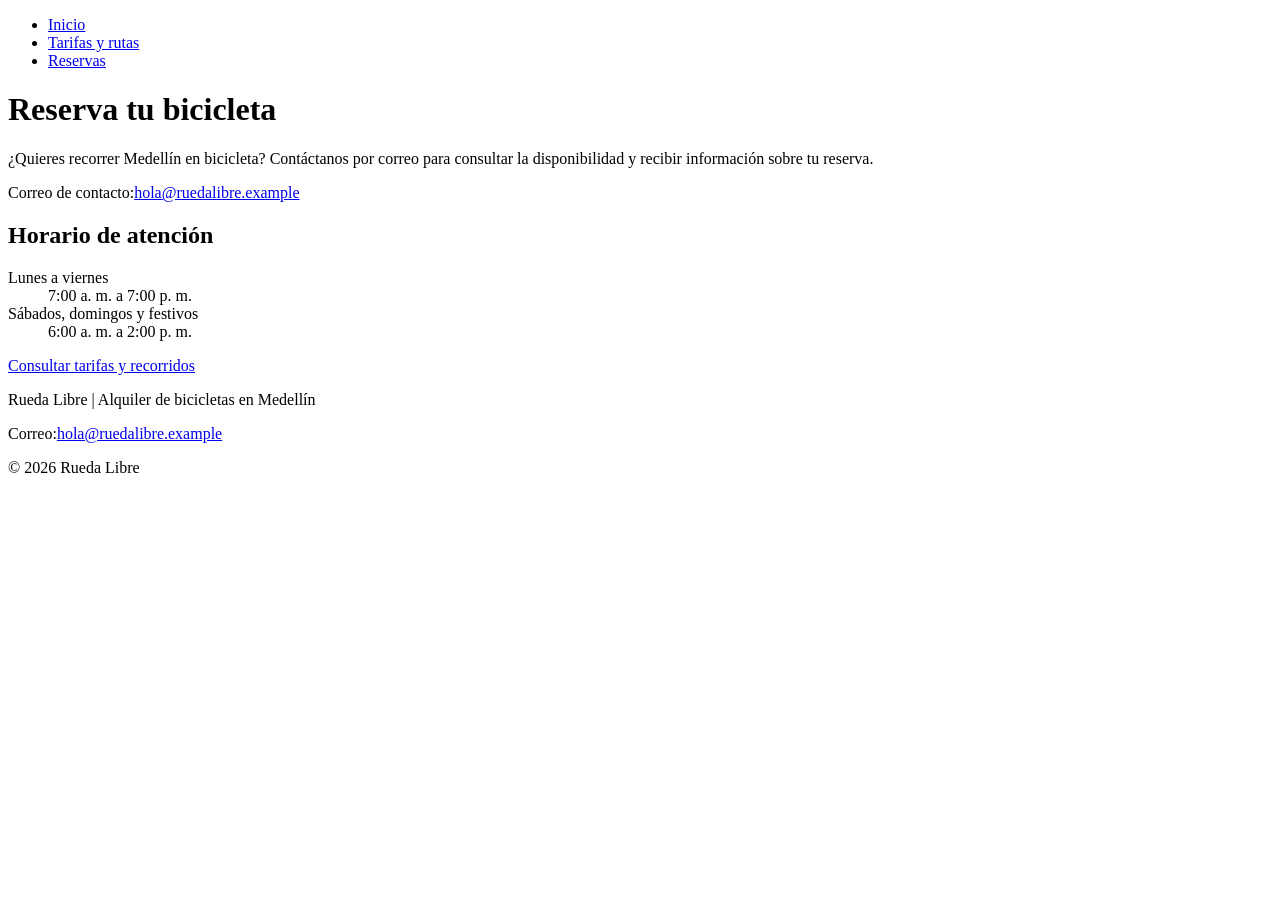
==== paginas/reservas.html @ 4bfce81e "v0.1: integrar navegación y página de reservas" ====
<!DOCTYPE html>
<html lang="es">
<head>
    <meta charset="UTF-8">
    <meta name="viewport" content="width=device-width, initial-scale=1.0">
    <meta name="description" content="Consulta cómo reservar tu bicicleta con Rueda Libre en Medellín y conoce nuestros horarios de atención.">
    <title>Reservas | Rueda Libre</title>
</head>
<body>

    <nav>
        <ul>
            <li><a href="../index.html">Inicio</a></li>
            <li><a href="tarifas.html">Tarifas y rutas</a></li>
            <li><a href="reservas.html">Reservas</a></li>
        </ul>
    </nav>

    <main>
        <h1>Reserva tu bicicleta</h1>

        <p>¿Quieres recorrer Medellín en bicicleta? Contáctanos por correo para consultar la disponibilidad y recibir información sobre tu reserva.</p>
        <p>Correo de contacto:<a href="mailto:hola@ruedalibre.example">hola@ruedalibre.example</a></p>

        <h2>Horario de atención</h2>

        <dl>
            <dt>Lunes a viernes</dt>
            <dd>7:00 a. m. a 7:00 p. m.</dd>

            <dt>Sábados, domingos y festivos</dt>
            <dd>6:00 a. m. a 2:00 p. m.</dd>
        </dl>

        <p><a href="tarifas.html">Consultar tarifas y recorridos</a></p>
    </main>

    <footer>
        <p>Rueda Libre | Alquiler de bicicletas en Medellín</p>
        <p>Correo:<a href="mailto:hola@ruedalibre.example">hola@ruedalibre.example</a></p>
        <p>&copy; 2026 Rueda Libre</p>
    </footer>

</body>
</html>
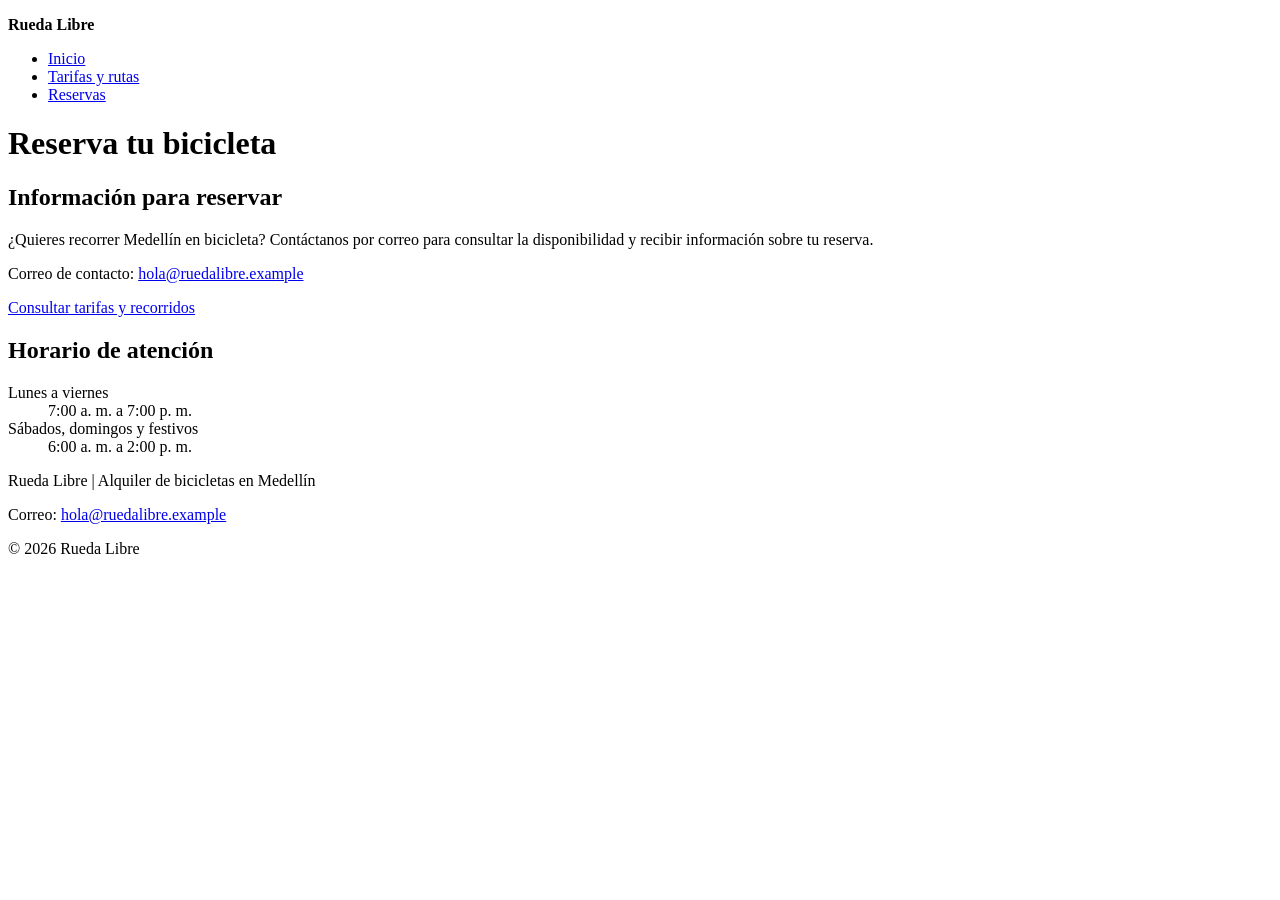
==== commit e9594492: "Refactorizar páginas con HTML semántico" ====
--- a/paginas/reservas.html
+++ b/paginas/reservas.html
@@ -8,36 +8,42 @@
 </head>
 <body>
 
-    <nav>
-        <ul>
-            <li><a href="../index.html">Inicio</a></li>
-            <li><a href="tarifas.html">Tarifas y rutas</a></li>
-            <li><a href="reservas.html">Reservas</a></li>
-        </ul>
-    </nav>
+    <header>
+        <p><strong>Rueda Libre</strong></p>
+        <nav aria-label="Navegación principal">
+            <ul>
+                <li><a href="../index.html">Inicio</a></li>
+                <li><a href="tarifas.html">Tarifas y rutas</a></li>
+                <li><a href="reservas.html">Reservas</a></li>
+            </ul>
+        </nav>
+    </header>
 
     <main>
         <h1>Reserva tu bicicleta</h1>
 
-        <p>¿Quieres recorrer Medellín en bicicleta? Contáctanos por correo para consultar la disponibilidad y recibir información sobre tu reserva.</p>
-        <p>Correo de contacto:<a href="mailto:hola@ruedalibre.example">hola@ruedalibre.example</a></p>
+        <section>
+            <h2>Información para reservar</h2>
+            <p>¿Quieres recorrer Medellín en bicicleta? Contáctanos por correo para consultar la disponibilidad y recibir información sobre tu reserva.</p>
+            <p>Correo de contacto: <a href="mailto:hola@ruedalibre.example">hola@ruedalibre.example</a></p>
+            <p><a href="tarifas.html">Consultar tarifas y recorridos</a></p>
+        </section>
 
-        <h2>Horario de atención</h2>
+        <aside>
+            <h2>Horario de atención</h2>
+            <dl>
+                <dt>Lunes a viernes</dt>
+                <dd>7:00 a. m. a 7:00 p. m.</dd>
 
-        <dl>
-            <dt>Lunes a viernes</dt>
-            <dd>7:00 a. m. a 7:00 p. m.</dd>
-
-            <dt>Sábados, domingos y festivos</dt>
-            <dd>6:00 a. m. a 2:00 p. m.</dd>
-        </dl>
-
-        <p><a href="tarifas.html">Consultar tarifas y recorridos</a></p>
+                <dt>Sábados, domingos y festivos</dt>
+                <dd>6:00 a. m. a 2:00 p. m.</dd>
+            </dl>
+        </aside>
     </main>
 
     <footer>
         <p>Rueda Libre | Alquiler de bicicletas en Medellín</p>
-        <p>Correo:<a href="mailto:hola@ruedalibre.example">hola@ruedalibre.example</a></p>
+        <p>Correo: <a href="mailto:hola@ruedalibre.example">hola@ruedalibre.example</a></p>
         <p>&copy; 2026 Rueda Libre</p>
     </footer>
 
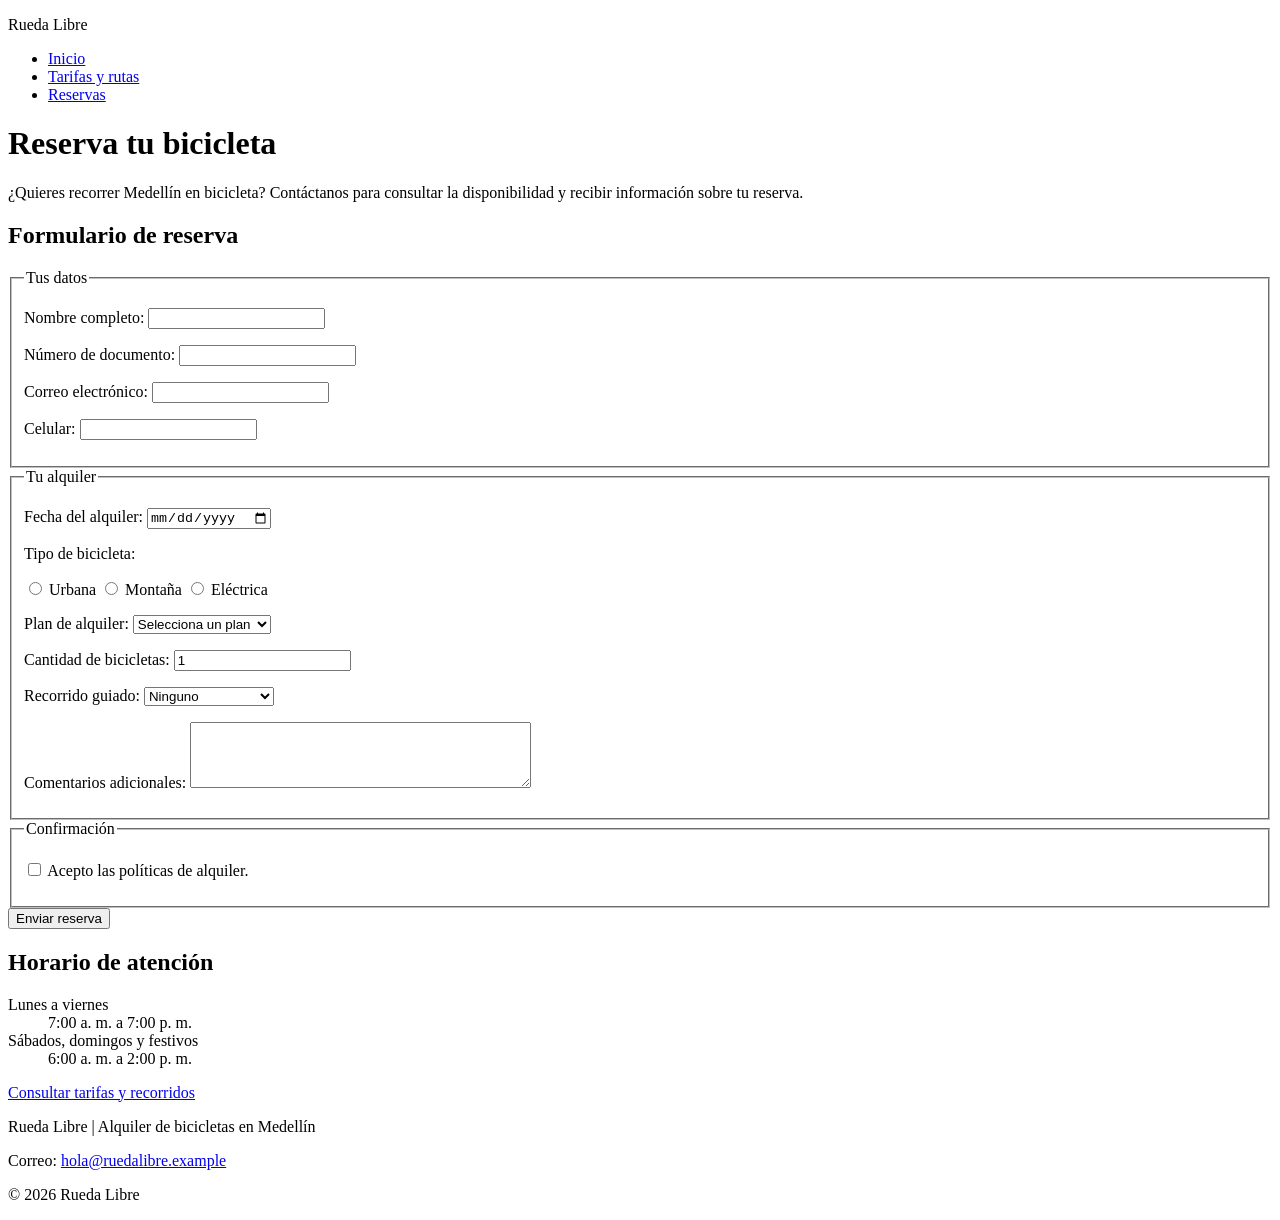
==== commit 62c4c135: "MiniReto 6: crear formulario de reservas" ====
--- a/paginas/reservas.html
+++ b/paginas/reservas.html
@@ -6,10 +6,12 @@
     <meta name="description" content="Consulta cómo reservar tu bicicleta con Rueda Libre en Medellín y conoce nuestros horarios de atención.">
     <title>Reservas | Rueda Libre</title>
 </head>
+
 <body>
 
     <header>
-        <p><strong>Rueda Libre</strong></p>
+        <p>Rueda Libre</p>
+
         <nav aria-label="Navegación principal">
             <ul>
                 <li><a href="../index.html">Inicio</a></li>
@@ -22,15 +24,117 @@
     <main>
         <h1>Reserva tu bicicleta</h1>
 
+        <p>¿Quieres recorrer Medellín en bicicleta? Contáctanos para consultar la disponibilidad y recibir información sobre tu reserva.</p>
+
         <section>
-            <h2>Información para reservar</h2>
-            <p>¿Quieres recorrer Medellín en bicicleta? Contáctanos por correo para consultar la disponibilidad y recibir información sobre tu reserva.</p>
-            <p>Correo de contacto: <a href="mailto:hola@ruedalibre.example">hola@ruedalibre.example</a></p>
-            <p><a href="tarifas.html">Consultar tarifas y recorridos</a></p>
+            <h2>Formulario de reserva</h2>
+
+            <form action="reservas.html" method="post">
+
+                <fieldset>
+                    <legend>Tus datos</legend>
+
+                    <p>
+                        <label for="nombre">Nombre completo:</label>
+                        <input type="text" id="nombre" name="nombre"
+                               required>
+                    </p>
+
+                    <p>
+                        <label for="documento">Número de documento:</label>
+                        <input type="text" id="documento" name="documento"
+                               required>
+                    </p>
+
+                    <p>
+                        <label for="correo">Correo electrónico:</label>
+                        <input type="email" id="correo" name="correo"
+                               required>
+                    </p>
+
+                    <p>
+                        <label for="celular">Celular:</label>
+                        <input type="tel" id="celular" name="celular"
+                               required>
+                    </p>
+                </fieldset>
+
+                <fieldset>
+                    <legend>Tu alquiler</legend>
+
+                    <p>
+                        <label for="fecha">Fecha del alquiler:</label>
+                        <input type="date" id="fecha" name="fecha"
+                               required>
+                    </p>
+
+                    <p>Tipo de bicicleta:</p>
+
+                    <input type="radio" id="urbana" name="bicicleta"
+                           value="urbana" required>
+                    <label for="urbana">Urbana</label>
+
+                    <input type="radio" id="montana" name="bicicleta"
+                           value="montana">
+                    <label for="montana">Montaña</label>
+
+                    <input type="radio" id="electrica" name="bicicleta"
+                           value="electrica">
+                    <label for="electrica">Eléctrica</label>
+
+                    <p>
+                        <label for="plan">Plan de alquiler:</label>
+                        <select id="plan" name="plan" required>
+                            <option value="">Selecciona un plan</option>
+                            <option value="1_hora">1 hora</option>
+                            <option value="medio_dia">Medio día (4 horas)</option>
+                            <option value="dia_completo">Día completo</option>
+                        </select>
+                    </p>
+
+                    <p>
+                        <label for="cantidad">Cantidad de bicicletas:</label>
+                        <input type="number" id="cantidad" name="cantidad"
+                               min="1" step="1" value="1" required>
+                    </p>
+
+                    <p>
+                        <label for="recorrido">Recorrido guiado:</label>
+                        <select id="recorrido" name="recorrido" required>
+                            <option value="ninguno">Ninguno</option>
+                            <option value="rio_parques">Río y Parques</option>
+                            <option value="sabores_barrio">Sabores de Barrio</option>
+                            <option value="reto_palmas">Reto Las Palmas</option>
+                        </select>
+                    </p>
+
+                    <p>
+                        <label for="comentarios">Comentarios adicionales:</label>
+                        <textarea id="comentarios" name="comentarios"
+                                  rows="4" cols="40"></textarea>
+                    </p>
+                </fieldset>
+
+                <fieldset>
+                    <legend>Confirmación</legend>
+
+                    <p>
+                        <input type="checkbox" id="politicas"
+                               name="politicas" value="aceptadas" required>
+                        <label for="politicas">
+                            Acepto las políticas de alquiler.
+                        </label>
+                    </p>
+                </fieldset>
+
+                <button type="submit">Enviar reserva</button>
+
+            </form>
         </section>
 
-        <aside>
+        <section>
             <h2>Horario de atención</h2>
+
             <dl>
                 <dt>Lunes a viernes</dt>
                 <dd>7:00 a. m. a 7:00 p. m.</dd>
@@ -38,13 +142,15 @@
                 <dt>Sábados, domingos y festivos</dt>
                 <dd>6:00 a. m. a 2:00 p. m.</dd>
             </dl>
-        </aside>
+        </section>
+
+        <p><a href="tarifas.html">Consultar tarifas y recorridos</a></p>
     </main>
 
     <footer>
         <p>Rueda Libre | Alquiler de bicicletas en Medellín</p>
         <p>Correo: <a href="mailto:hola@ruedalibre.example">hola@ruedalibre.example</a></p>
-        <p>&copy; 2026 Rueda Libre</p>
+        <p>© 2026 Rueda Libre</p>
     </footer>
 
 </body>
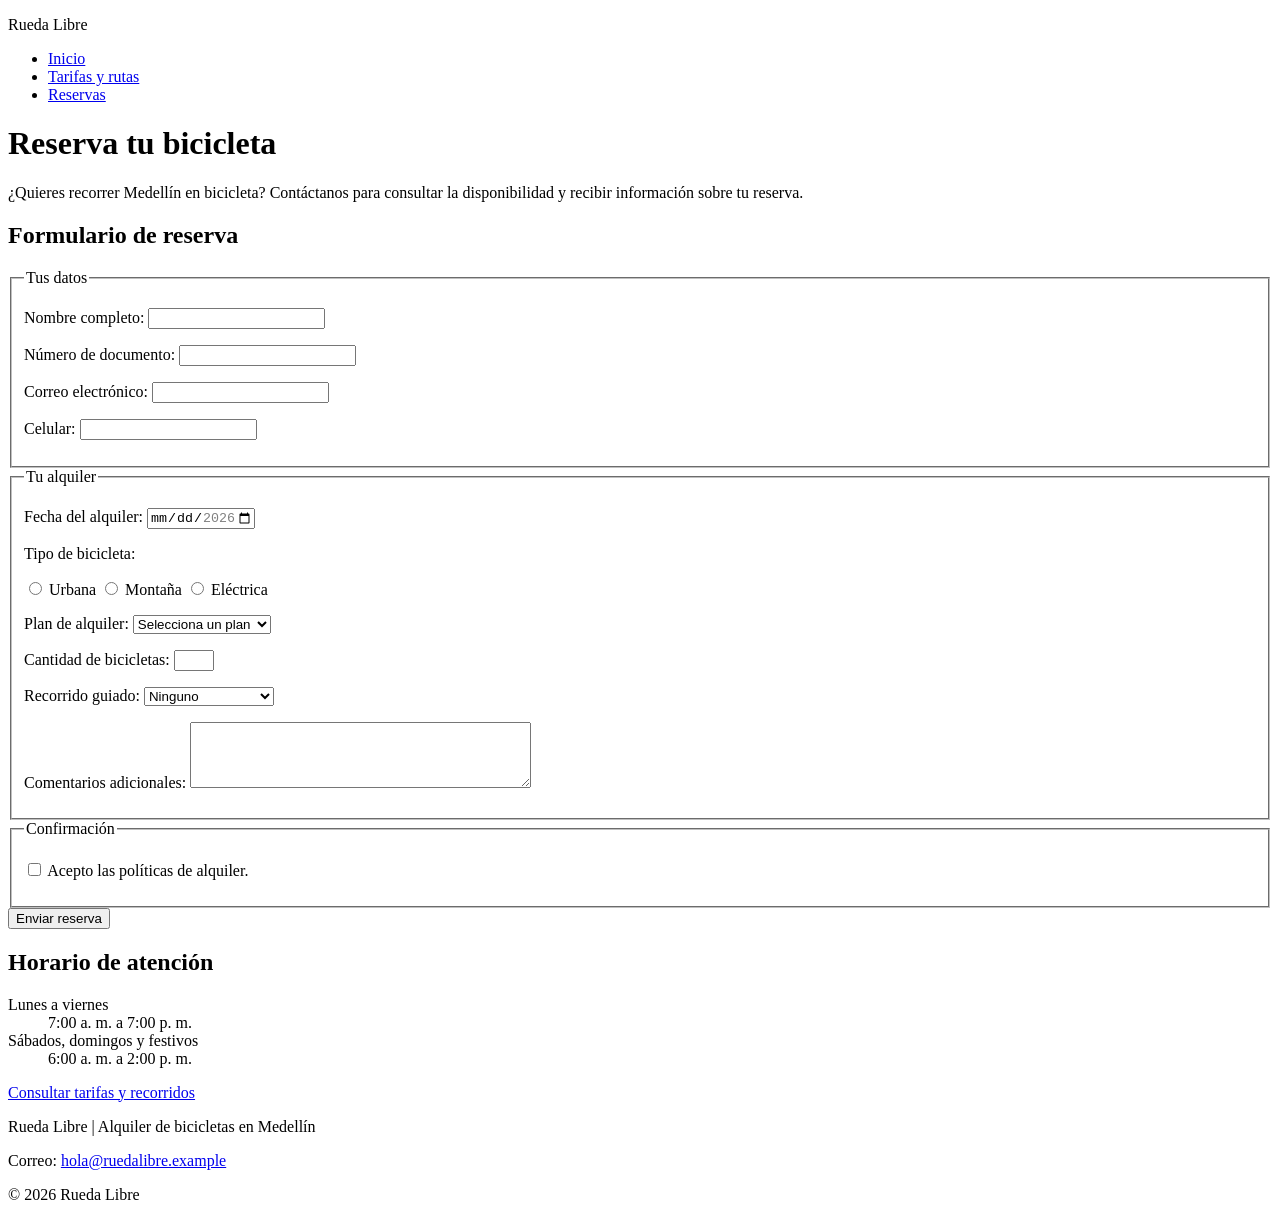
==== commit d1c44c7e: "Agregar validaciones nativas al formulario" ====
--- a/paginas/reservas.html
+++ b/paginas/reservas.html
@@ -29,107 +29,115 @@
         <section>
             <h2>Formulario de reserva</h2>
 
-            <form action="reservas.html" method="post">
+        <form action="reservas.html" method="post">
 
-                <fieldset>
-                    <legend>Tus datos</legend>
+            <fieldset>
+                <legend>Tus datos</legend>
 
-                    <p>
-                        <label for="nombre">Nombre completo:</label>
-                        <input type="text" id="nombre" name="nombre"
-                               required>
-                    </p>
+                <p>
+                    <label for="nombre">Nombre completo:</label>
+                    <input type="text" id="nombre" name="nombre"
+                        minlength="3" required>
+                </p>
 
-                    <p>
-                        <label for="documento">Número de documento:</label>
-                        <input type="text" id="documento" name="documento"
-                               required>
-                    </p>
+                <p>
+                    <label for="documento">Número de documento:</label>
+                    <input type="text" id="documento" name="documento"
+                        pattern="[0-9]{6,10}"
+                        title="Ingresa entre 6 y 10 números, sin puntos ni espacios."
+                        required>
+                </p>
 
-                    <p>
-                        <label for="correo">Correo electrónico:</label>
-                        <input type="email" id="correo" name="correo"
-                               required>
-                    </p>
+                <p>
+                    <label for="correo">Correo electrónico:</label>
+                    <input type="email" id="correo" name="correo"
+                        required>
+                </p>
 
-                    <p>
-                        <label for="celular">Celular:</label>
-                        <input type="tel" id="celular" name="celular"
-                               required>
-                    </p>
-                </fieldset>
+                <p>
+                    <label for="celular">Celular:</label>
+                    <input type="tel" id="celular" name="celular"
+                        pattern="3[0-9]{9}"
+                        title="Ingresa 10 dígitos y comienza por 3. Ejemplo: 3001234567."
+                        required>
+                </p>
+            </fieldset>
 
-                <fieldset>
-                    <legend>Tu alquiler</legend>
+            <fieldset>
+                <legend>Tu alquiler</legend>
 
-                    <p>
-                        <label for="fecha">Fecha del alquiler:</label>
-                        <input type="date" id="fecha" name="fecha"
-                               required>
-                    </p>
+                <p>
+                    <label for="fecha">Fecha del alquiler:</label>
+                    <input type="date" id="fecha" name="fecha"
+                        min="2026-11-01"
+                        max="2026-12-31"
+                        required>
+                </p>
 
-                    <p>Tipo de bicicleta:</p>
+                <p>Tipo de bicicleta:</p>
 
-                    <input type="radio" id="urbana" name="bicicleta"
-                           value="urbana" required>
-                    <label for="urbana">Urbana</label>
+                <input type="radio" id="urbana" name="bicicleta"
+                    value="urbana" required>
+                <label for="urbana">Urbana</label>
 
-                    <input type="radio" id="montana" name="bicicleta"
-                           value="montana">
-                    <label for="montana">Montaña</label>
+                <input type="radio" id="montana" name="bicicleta"
+                    value="montana">
+                <label for="montana">Montaña</label>
 
-                    <input type="radio" id="electrica" name="bicicleta"
-                           value="electrica">
-                    <label for="electrica">Eléctrica</label>
+                <input type="radio" id="electrica" name="bicicleta"
+                    value="electrica">
+                <label for="electrica">Eléctrica</label>
 
-                    <p>
-                        <label for="plan">Plan de alquiler:</label>
-                        <select id="plan" name="plan" required>
-                            <option value="">Selecciona un plan</option>
-                            <option value="1_hora">1 hora</option>
-                            <option value="medio_dia">Medio día (4 horas)</option>
-                            <option value="dia_completo">Día completo</option>
-                        </select>
-                    </p>
+                <p>
+                    <label for="plan">Plan de alquiler:</label>
+                    <select id="plan" name="plan" required>
+                        <option value="">Selecciona un plan</option>
+                        <option value="1_hora">1 hora</option>
+                        <option value="medio_dia">Medio día (4 horas)</option>
+                        <option value="dia_completo">Día completo</option>
+                    </select>
+                </p>
 
-                    <p>
-                        <label for="cantidad">Cantidad de bicicletas:</label>
-                        <input type="number" id="cantidad" name="cantidad"
-                               min="1" step="1" value="1" required>
-                    </p>
+                <p>
+                    <label for="cantidad">Cantidad de bicicletas:</label>
+                    <input type="number" id="cantidad" name="cantidad"
+                        min="1" max="6" step="1" required>
+                </p>
 
-                    <p>
-                        <label for="recorrido">Recorrido guiado:</label>
-                        <select id="recorrido" name="recorrido" required>
-                            <option value="ninguno">Ninguno</option>
-                            <option value="rio_parques">Río y Parques</option>
-                            <option value="sabores_barrio">Sabores de Barrio</option>
-                            <option value="reto_palmas">Reto Las Palmas</option>
-                        </select>
-                    </p>
+                <p>
+                    <label for="recorrido">Recorrido guiado:</label>
+                    <select id="recorrido" name="recorrido" required>
+                        <option value="ninguno">Ninguno</option>
+                        <option value="rio_parques">Río y Parques</option>
+                        <option value="sabores_barrio">Sabores de Barrio</option>
+                        <option value="reto_palmas">Reto Las Palmas</option>
+                    </select>
+                </p>
 
-                    <p>
-                        <label for="comentarios">Comentarios adicionales:</label>
-                        <textarea id="comentarios" name="comentarios"
-                                  rows="4" cols="40"></textarea>
-                    </p>
-                </fieldset>
+                <p>
+                    <label for="comentarios">Comentarios adicionales:</label>
+                    <textarea id="comentarios" name="comentarios"
+                            rows="4" cols="40"
+                            maxlength="300"></textarea>
+                </p>
+            </fieldset>
 
-                <fieldset>
-                    <legend>Confirmación</legend>
+            <fieldset>
+                <legend>Confirmación</legend>
 
-                    <p>
-                        <input type="checkbox" id="politicas"
-                               name="politicas" value="aceptadas" required>
-                        <label for="politicas">
-                            Acepto las políticas de alquiler.
-                        </label>
-                    </p>
-                </fieldset>
+                <p>
+                    <input type="checkbox" id="politicas"
+                        name="politicas" value="aceptadas" required>
+                    <label for="politicas">
+                        Acepto las políticas de alquiler.
+                    </label>
+                </p>
+            </fieldset>
 
-                <button type="submit">Enviar reserva</button>
+            <button type="submit">Enviar reserva</button>
 
-            </form>
+</form>
+
         </section>
 
         <section>
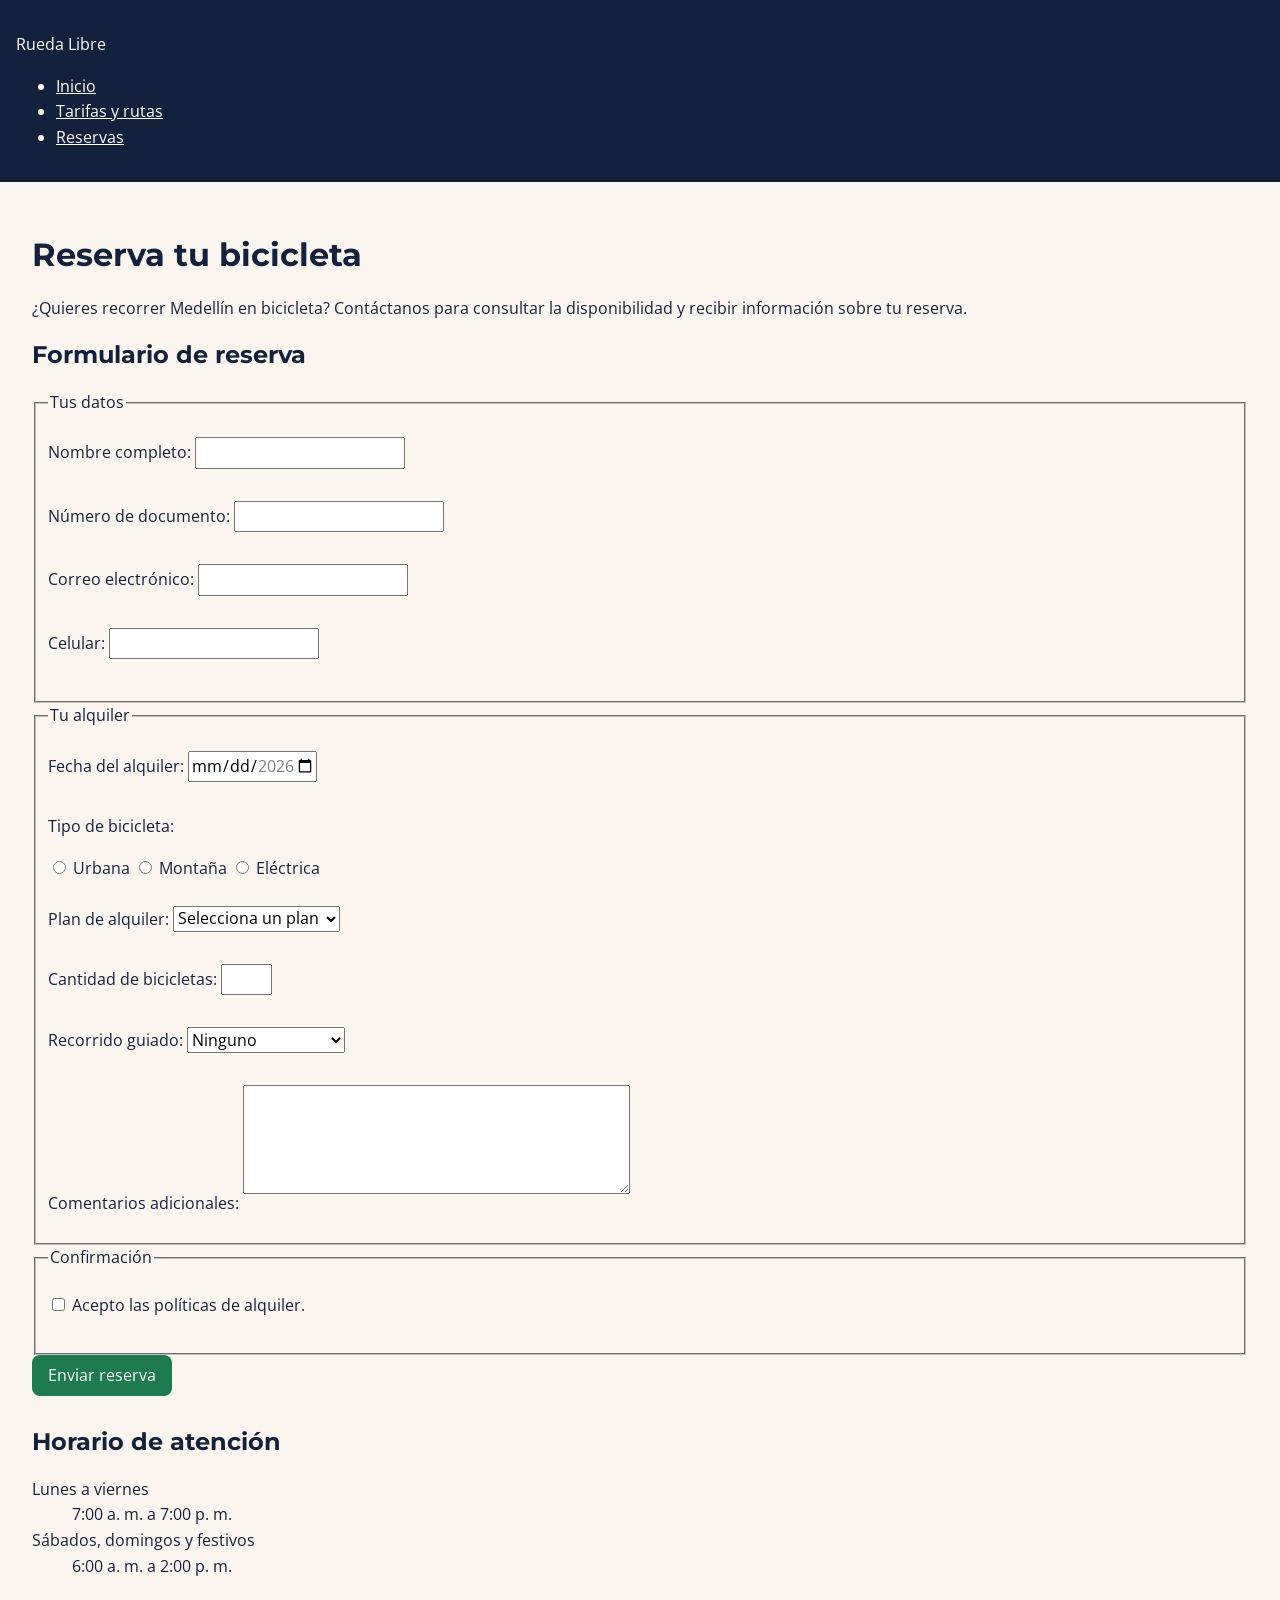
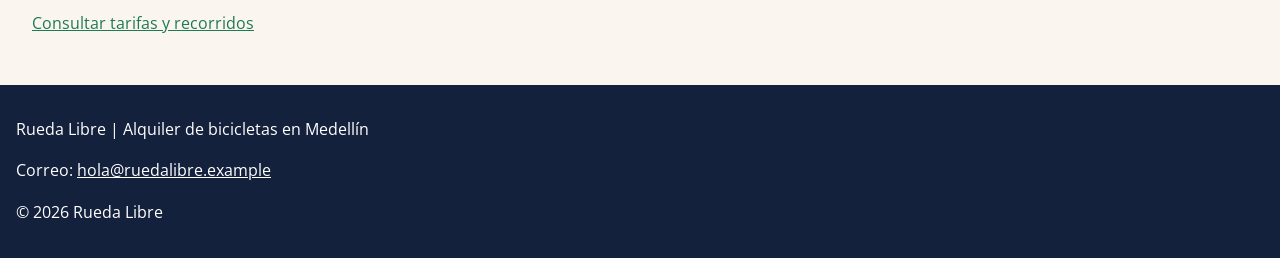
==== commit cf096023: "Agregar estilos y fuentes de marca" ====
--- a/paginas/reservas.html
+++ b/paginas/reservas.html
@@ -5,6 +5,13 @@
     <meta name="viewport" content="width=device-width, initial-scale=1.0">
     <meta name="description" content="Consulta cómo reservar tu bicicleta con Rueda Libre en Medellín y conoce nuestros horarios de atención.">
     <title>Reservas | Rueda Libre</title>
+
+    
+    <link rel="preconnect" href="https://fonts.googleapis.com">
+    <link rel="preconnect" href="https://fonts.gstatic.com" crossorigin>
+    <link href="https://fonts.googleapis.com/css2?family=Montserrat:wght@700&family=Open+Sans:wght@400;600&display=swap" rel="stylesheet">
+
+    <link rel="stylesheet" href="../css/styles.css">
 </head>
 
 <body>
--- a/css/styles.css
+++ b/css/styles.css
@@ -0,0 +1,88 @@
+:root {
+  --color-verde-ruta: #1E7A4F;
+  --color-naranja-pedal: #F39A2B;
+  --color-azul-noche: #14213D;
+  --color-crema: #FAF6EF;
+  --color-gris-asfalto: #5B6470;
+  --color-blanco: #FFFFFF;
+
+  --fuente-titulos: "Montserrat", Arial, sans-serif;
+  --fuente-texto: "Open Sans", Arial, sans-serif;
+
+  --espaciado-pequeno: 0.5rem;
+  --espaciado-mediano: 1rem;
+  --espaciado-grande: 2rem;
+}
+
+body {
+  margin: 0;
+  font-family: var(--fuente-texto);
+  color: var(--color-azul-noche);
+  background-color: var(--color-crema);
+  line-height: 1.6;
+}
+
+h1, h2, h3, h4, h5, h6 {
+  font-family: var(--fuente-titulos);
+  font-weight: 700;
+  line-height: 1.2;
+}
+
+main {
+  padding: var(--espaciado-grande);
+}
+
+section {
+  margin-bottom: var(--espaciado-grande);
+}
+
+p, li, label {
+  line-height: 1.6;
+}
+
+header, footer {
+  background-color: var(--color-azul-noche);
+  color: var(--color-blanco);
+  padding: var(--espaciado-mediano);
+}
+
+header a, footer a {
+  color: var(--color-blanco);
+}
+
+a {
+  color: var(--color-verde-ruta);
+  text-decoration: underline;
+}
+
+button, input[type="submit"] {
+  font: inherit;
+  background-color: var(--color-verde-ruta);
+  color: var(--color-blanco);
+  border: 0;
+  border-radius: var(--espaciado-pequeno);
+  padding: var(--espaciado-pequeno) var(--espaciado-mediano);
+  cursor: pointer;
+}
+
+input, select, textarea {
+  font: inherit;
+  max-width: 100%;
+  margin-bottom: var(--espaciado-mediano);
+}
+
+th {
+  background-color: var(--color-azul-noche);
+  color: var(--color-blanco);
+  text-align: left;
+  padding: var(--espaciado-pequeno);
+}
+
+td {
+  padding: var(--espaciado-pequeno);
+}
+
+:focus-visible {
+  outline: 2px solid var(--color-azul-noche);
+  outline-offset: 2px;
+}
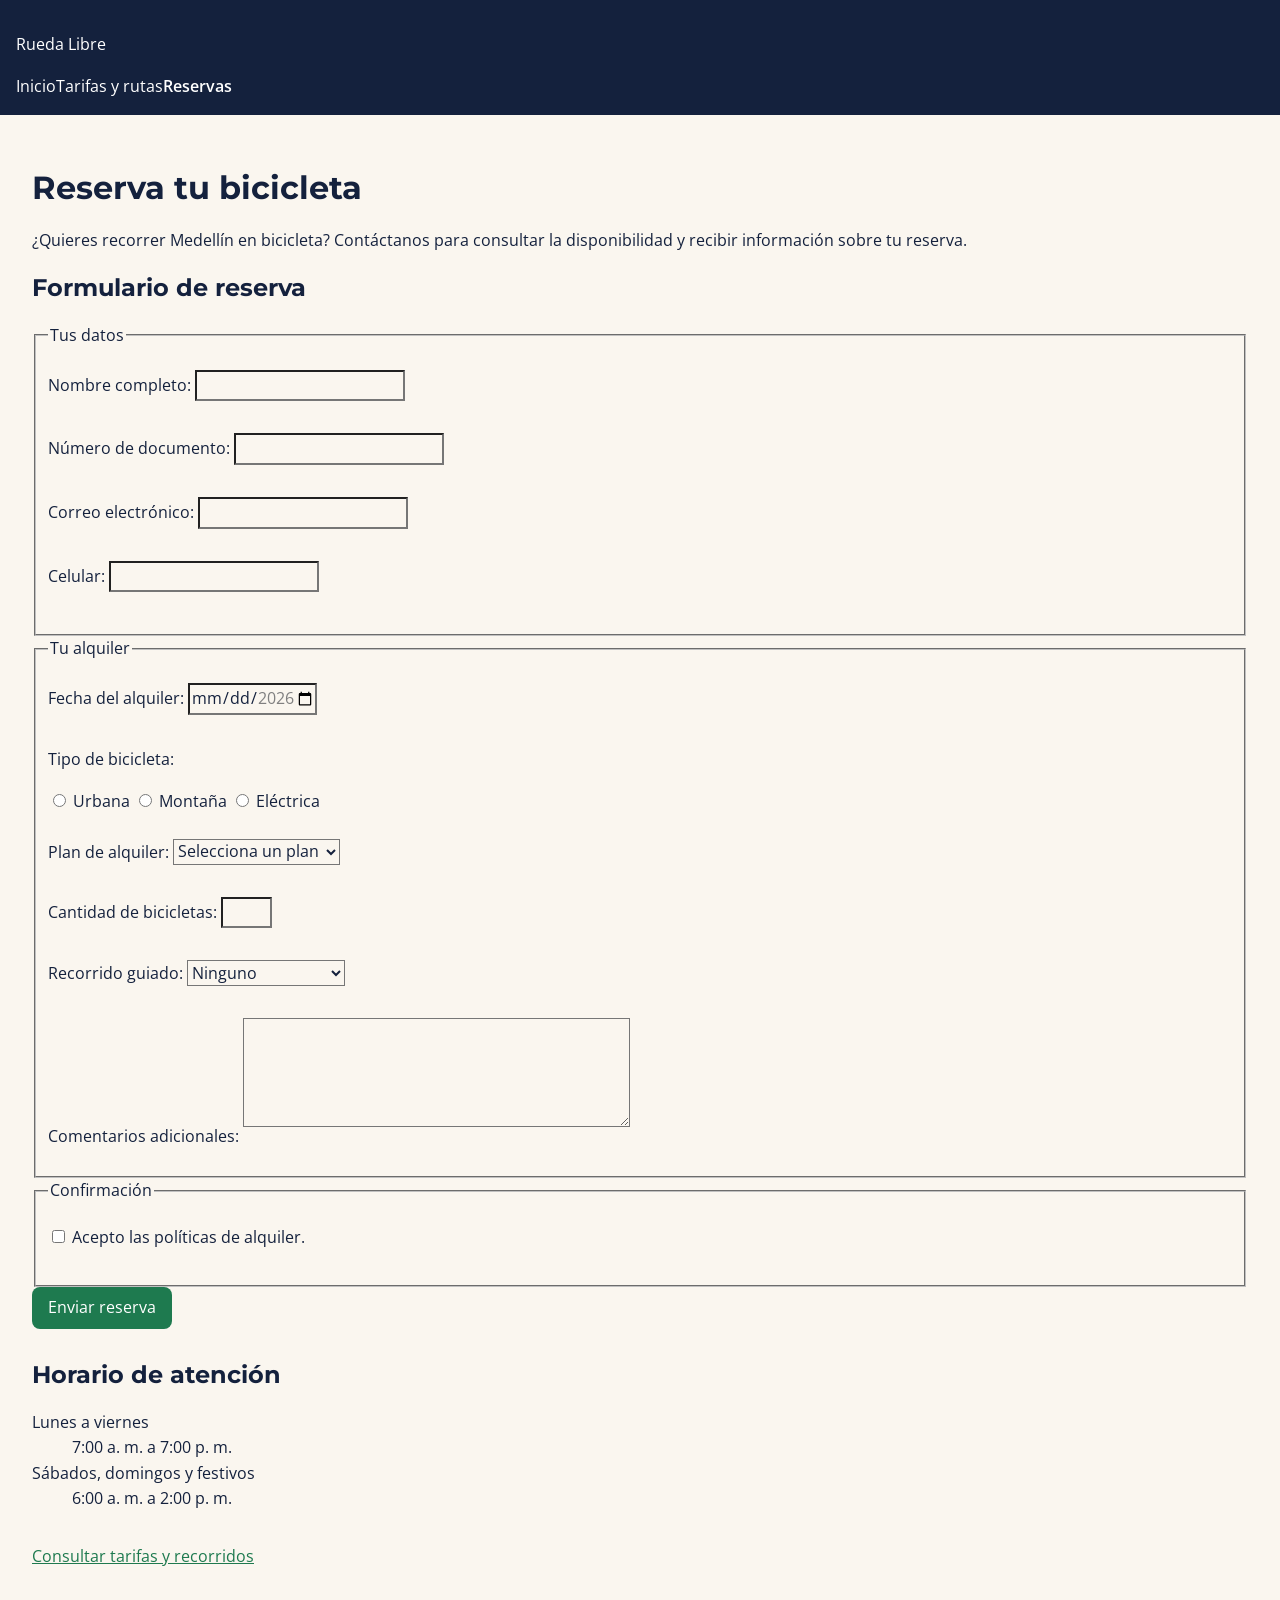
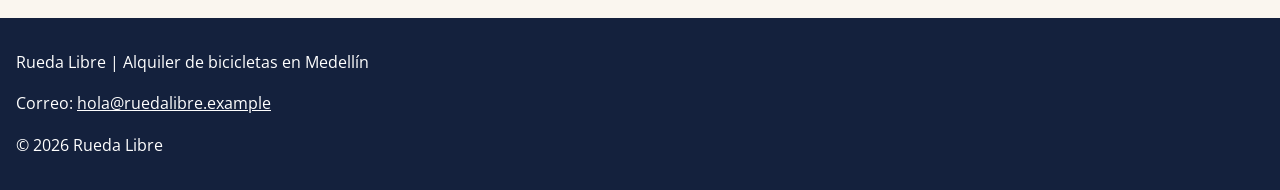
==== commit d6fd8690: "Mejorar navegación y foco accesible" ====
--- a/paginas/reservas.html
+++ b/paginas/reservas.html
@@ -10,7 +10,6 @@
     <link rel="preconnect" href="https://fonts.googleapis.com">
     <link rel="preconnect" href="https://fonts.gstatic.com" crossorigin>
     <link href="https://fonts.googleapis.com/css2?family=Montserrat:wght@700&family=Open+Sans:wght@400;600&display=swap" rel="stylesheet">
-
     <link rel="stylesheet" href="../css/styles.css">
 </head>
 
@@ -20,10 +19,10 @@
         <p>Rueda Libre</p>
 
         <nav aria-label="Navegación principal">
-            <ul>
+            <ul id="menu">
                 <li><a href="../index.html">Inicio</a></li>
-                <li><a href="tarifas.html">Tarifas y rutas</a></li>
-                <li><a href="reservas.html">Reservas</a></li>
+                <li><a href="tarifas.html" >Tarifas y rutas</a></li>
+                <li><a href="reservas.html" class="activo" aria-current="page">Reservas</a></li>
             </ul>
         </nav>
     </header>
--- a/css/styles.css
+++ b/css/styles.css
@@ -85,4 +85,67 @@
 :focus-visible {
   outline: 2px solid var(--color-azul-noche);
   outline-offset: 2px;
+}
+
+#menu {
+  list-style: none;
+  padding: 0;
+  margin: 0;
+  display: flex;
+  gap: var(--espacio-medio);
+  flex-wrap: wrap;
+}
+
+#menu a {
+  display: inline-block;
+  color: var(--crema);
+  text-decoration: none;
+  padding: var(--espacio-pequeno);
+}
+
+#menu a.activo {
+  color: var(--crema);
+  font-weight: 600;
+  border-bottom: 3px solid var(--naranja-pedal);
+}
+
+#menu a:hover, #menu a:focus {
+  color: var(--azul-noche);
+  background-color: var(--naranja-pedal);
+  text-decoration: underline;
+}
+
+.btn-cta {
+  display: inline-block;
+  background-color: var(--naranja-pedal);
+  color: var(--azul-noche);
+  font-family: var(--fuente-textos);
+  font-weight: 600;
+  text-decoration: none;
+  padding: var(--espacio-pequeno) var(--espacio-medio);
+  border-radius: 5px;
+}
+
+.btn-cta:hover, .btn-cta:focus {
+  background-color: var(--verde-ruta);
+  color: var(--blanco);
+  text-decoration: underline;
+}
+
+a:focus, button:focus, input:focus, select:focus, textarea:focus {
+  outline: 3px solid var(--verde-ruta);
+  outline-offset: 3px;
+}
+
+#menu a:focus, .btn-cta:focus {
+  outline-color: var(--naranja-pedal);
+}
+
+input, select, textarea {
+  color: var(--azul-noche);
+  background-color: var(--crema);
+}
+
+input:focus, select:focus, textarea:focus {
+  border-color: var(--verde-ruta);
 }
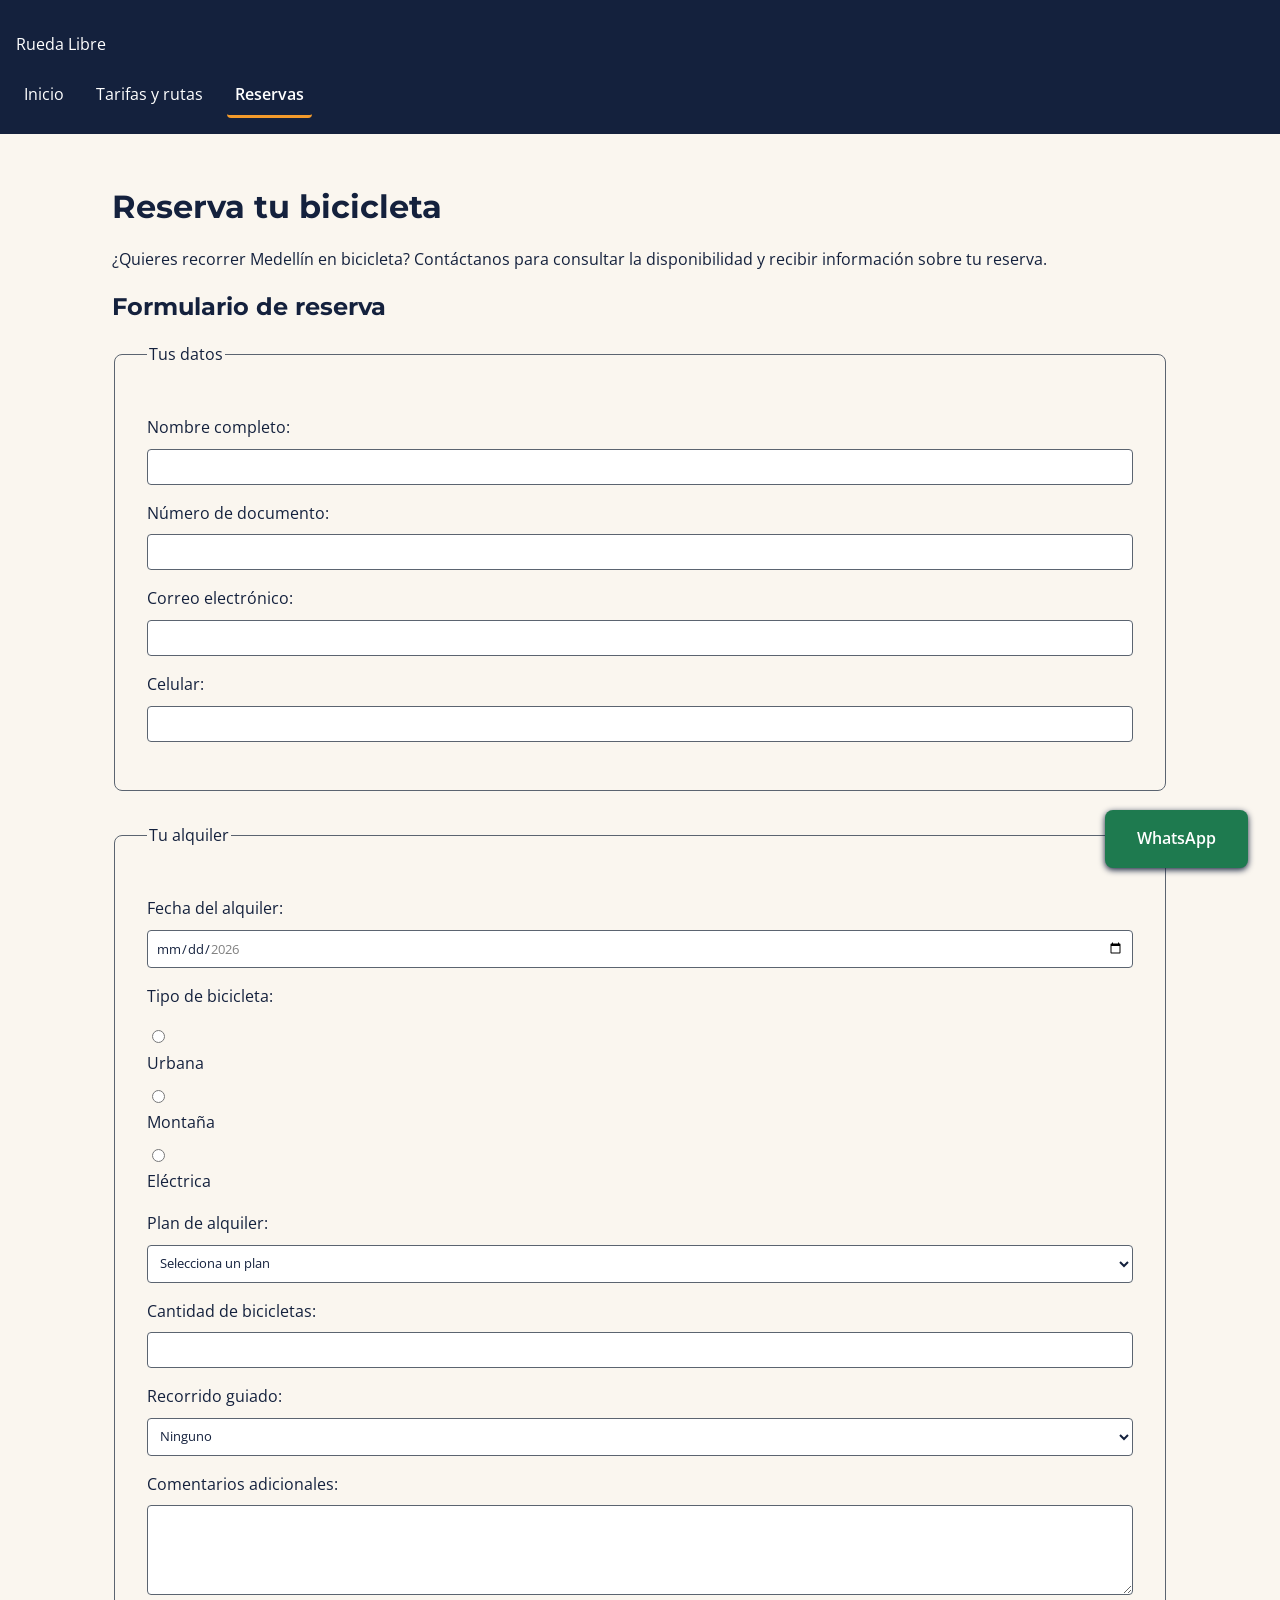
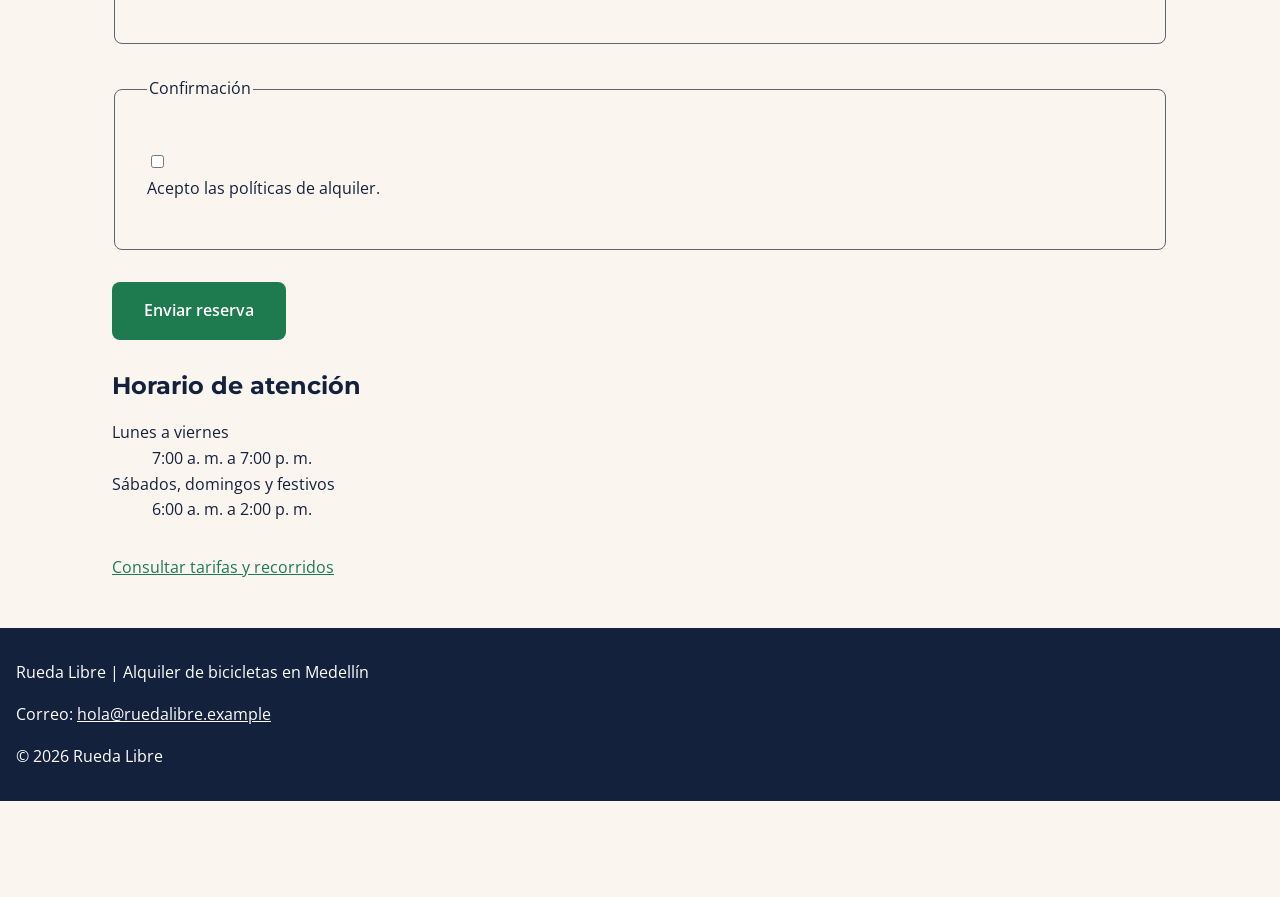
==== commit dfca666a: "Lanzamiento de Rueda Libre v1.0" ====
--- a/paginas/reservas.html
+++ b/paginas/reservas.html
@@ -167,5 +167,14 @@
         <p>© 2026 Rueda Libre</p>
     </footer>
 
+    <a
+    class="whatsapp-fijo"
+    href="https://wa.me/573000000000"
+    target="_blank"
+    rel="noopener noreferrer"
+    aria-label="Contactar por WhatsApp, se abre en otra pestaña">
+    WhatsApp
+    </a>
+    
 </body>
 </html>
--- a/css/styles.css
+++ b/css/styles.css
@@ -14,28 +14,25 @@
   --espaciado-grande: 2rem;
 }
 
+* {
+  box-sizing: border-box;
+}
+
 body {
   margin: 0;
   font-family: var(--fuente-texto);
+  font-weight: 400;
   color: var(--color-azul-noche);
   background-color: var(--color-crema);
   line-height: 1.6;
 }
 
-h1, h2, h3, h4, h5, h6 {
+h1, h2, h3, h4, h5, h6{
   font-family: var(--fuente-titulos);
   font-weight: 700;
   line-height: 1.2;
 }
 
-main {
-  padding: var(--espaciado-grande);
-}
-
-section {
-  margin-bottom: var(--espaciado-grande);
-}
-
 p, li, label {
   line-height: 1.6;
 }
@@ -46,106 +43,246 @@
   padding: var(--espaciado-mediano);
 }
 
+header h1, footer h1, footer h2, footer h3 {
+  color: var(--color-blanco);
+}
+
 header a, footer a {
   color: var(--color-blanco);
 }
 
-a {
-  color: var(--color-verde-ruta);
-  text-decoration: underline;
-}
-
-button, input[type="submit"] {
-  font: inherit;
-  background-color: var(--color-verde-ruta);
-  color: var(--color-blanco);
-  border: 0;
-  border-radius: var(--espaciado-pequeno);
-  padding: var(--espaciado-pequeno) var(--espaciado-mediano);
-  cursor: pointer;
-}
-
-input, select, textarea {
-  font: inherit;
-  max-width: 100%;
-  margin-bottom: var(--espaciado-mediano);
-}
-
-th {
-  background-color: var(--color-azul-noche);
-  color: var(--color-blanco);
-  text-align: left;
-  padding: var(--espaciado-pequeno);
-}
-
-td {
-  padding: var(--espaciado-pequeno);
-}
-
-:focus-visible {
-  outline: 2px solid var(--color-azul-noche);
-  outline-offset: 2px;
-}
-
 #menu {
+  display: flex;
+  flex-direction: row;
+  flex-wrap: wrap;
+  gap: var(--espaciado-mediano);
   list-style: none;
   padding: 0;
   margin: 0;
-  display: flex;
-  gap: var(--espacio-medio);
-  flex-wrap: wrap;
+}
+
+#menu li {
+  display: inline-block;
 }
 
 #menu a {
   display: inline-block;
-  color: var(--crema);
+  color: var(--color-blanco);
   text-decoration: none;
-  padding: var(--espacio-pequeno);
+  padding: var(--espaciado-pequeno);
+  border-radius: 0.25rem;
 }
 
 #menu a.activo {
-  color: var(--crema);
-  font-weight: 600;
-  border-bottom: 3px solid var(--naranja-pedal);
-}
-
-#menu a:hover, #menu a:focus {
-  color: var(--azul-noche);
-  background-color: var(--naranja-pedal);
-  text-decoration: underline;
+  font-weight: 600;
+  border-bottom: 3px solid var(--color-naranja-pedal);
+}
+
+#menu a:hover {
+  color: var(--color-azul-noche);
+  background-color: var(--color-naranja-pedal);
+  text-decoration: underline;
+}
+
+#menu a:focus-visible {
+  outline: 3px solid var(--color-naranja-pedal);
+  outline-offset: 3px;
+}
+
+a {
+  color: var(--color-verde-ruta);
+  text-decoration: underline;
+}
+
+a:hover {
+  color: var(--color-azul-noche);
+}
+
+a:focus-visible {
+  outline: 3px solid var(--color-verde-ruta);
+  outline-offset: 3px;
 }
 
 .btn-cta {
   display: inline-block;
-  background-color: var(--naranja-pedal);
-  color: var(--azul-noche);
-  font-family: var(--fuente-textos);
+  background-color: var(--color-naranja-pedal);
+  color: var(--color-azul-noche);
+  font-family: var(--fuente-texto);
   font-weight: 600;
   text-decoration: none;
-  padding: var(--espacio-pequeno) var(--espacio-medio);
-  border-radius: 5px;
-}
-
-.btn-cta:hover, .btn-cta:focus {
-  background-color: var(--verde-ruta);
-  color: var(--blanco);
-  text-decoration: underline;
-}
-
-a:focus, button:focus, input:focus, select:focus, textarea:focus {
-  outline: 3px solid var(--verde-ruta);
-  outline-offset: 3px;
-}
-
-#menu a:focus, .btn-cta:focus {
-  outline-color: var(--naranja-pedal);
-}
-
-input, select, textarea {
-  color: var(--azul-noche);
-  background-color: var(--crema);
-}
-
-input:focus, select:focus, textarea:focus {
-  border-color: var(--verde-ruta);
+  padding: var(--espaciado-mediano) var(--espaciado-grande);
+  border-radius: 0.5rem;
+}
+
+.btn-cta:hover {
+  background-color: var(--color-verde-ruta);
+  color: var(--color-blanco);
+  text-decoration: underline;
+}
+
+.btn-cta:focus-visible {
+  outline: 3px solid var(--color-verde-ruta);
+  outline-offset: 3px;
+}
+
+main {
+  width: 90%;
+  max-width: 70rem;
+  margin: 0 auto;
+  padding: var(--espaciado-grande);
+}
+
+section {
+  margin-bottom: var(--espaciado-grande);
+}
+
+.portada {
+  min-height: 70vh;
+}
+
+.tarjeta-servicio {
+  display: inline-block;
+  width: 100%;
+  margin-bottom: var(--espaciado-grande);
+  padding: var(--espaciado-mediano);
+  border: 1px solid var(--color-gris-asfalto);
+  border-radius: 0.5rem;
+  background-color: var(--color-blanco);
+}
+
+.tarjeta-servicio img {
+  display: block;
+  width: 100%;
+  height: auto;
+  border-radius: 0.25rem;
+}
+
+table {
+  width: 100%;
+  border-collapse: collapse;
+  margin-bottom: var(--espaciado-grande);
+}
+
+th,
+td {
+  padding: var(--espaciado-mediano);
+  border: 1px solid var(--color-gris-asfalto);
+  text-align: left;
+}
+
+th {
+  background-color: var(--color-azul-noche);
+  color: var(--color-blanco);
+}
+
+form fieldset {
+  margin-bottom: var(--espaciado-grande);
+  padding: var(--espaciado-grande);
+  border: 1px solid var(--color-gris-asfalto);
+  border-radius: 0.5rem;
+}
+
+form label {
+  display: block;
+  margin-bottom: var(--espaciado-pequeno);
+}
+
+form input:not([type="radio"]):not([type="checkbox"]),
+form select,
+form textarea {
+  display: block;
+  width: 100%;
+  max-width: 100%;
+  margin-bottom: var(--espaciado-mediano);
+  padding: var(--espaciado-pequeno);
+  font-family: var(--fuente-texto);
+  color: var(--color-azul-noche);
+  background-color: var(--color-blanco);
+  border: 1px solid var(--color-gris-asfalto);
+  border-radius: 0.25rem;
+}
+
+form input:focus-visible,
+form select:focus-visible,
+form textarea:focus-visible {
+  outline: 3px solid var(--color-verde-ruta);
+  outline-offset: 2px;
+  border-color: var(--color-verde-ruta);
+}
+
+form button,
+form input[type="submit"] {
+  font: inherit;
+  font-weight: 600;
+  background-color: var(--color-verde-ruta);
+  color: var(--color-blanco);
+  border: 0;
+  border-radius: 0.5rem;
+  padding: var(--espaciado-mediano) var(--espaciado-grande);
+  cursor: pointer;
+}
+
+form button:hover,
+form input[type="submit"]:hover {
+  background-color: var(--color-azul-noche);
+  color: var(--color-blanco);
+}
+
+form button:focus-visible,
+form input[type="submit"]:focus-visible {
+  outline: 3px solid var(--color-verde-ruta);
+  outline-offset: 3px;
+}
+
+aside {
+  background-color: var(--color-blanco);
+  color: var(--color-azul-noche);
+  border-left: 4px solid var(--color-verde-ruta);
+  padding: var(--espaciado-mediano);
+}
+
+.tarjeta-servicio {
+  position: relative;
+}
+
+.etiqueta-nuevo {
+  position: absolute;
+  top: var(--espaciado-mediano);
+  right: var(--espaciado-mediano);
+  background-color: var(--color-naranja-pedal);
+  color: var(--color-azul-noche);
+  padding: var(--espaciado-pequeno);
+  border-radius: 0.25rem;
+  font-weight: 600;
+  z-index: 1;
+}
+
+.whatsapp-fijo {
+  position: fixed;
+  right: var(--espaciado-grande);
+  bottom: var(--espaciado-grande);
+  z-index: 1000;
+  display: inline-block;
+  padding: var(--espaciado-mediano) var(--espaciado-grande);
+  background-color: var(--color-verde-ruta);
+  color: var(--color-blanco);
+  border-radius: 0.5rem;
+  font-weight: 600;
+  text-decoration: none;
+  box-shadow: 0 2px 6px #14213D;
+}
+
+.whatsapp-fijo:hover {
+  background-color: var(--color-azul-noche);
+  color: var(--color-blanco);
+  text-decoration: underline;
+}
+
+.whatsapp-fijo:focus-visible {
+  outline: 3px solid var(--color-naranja-pedal);
+  outline-offset: 3px;
+}
+
+body {
+  padding-bottom: 6rem;
 }
